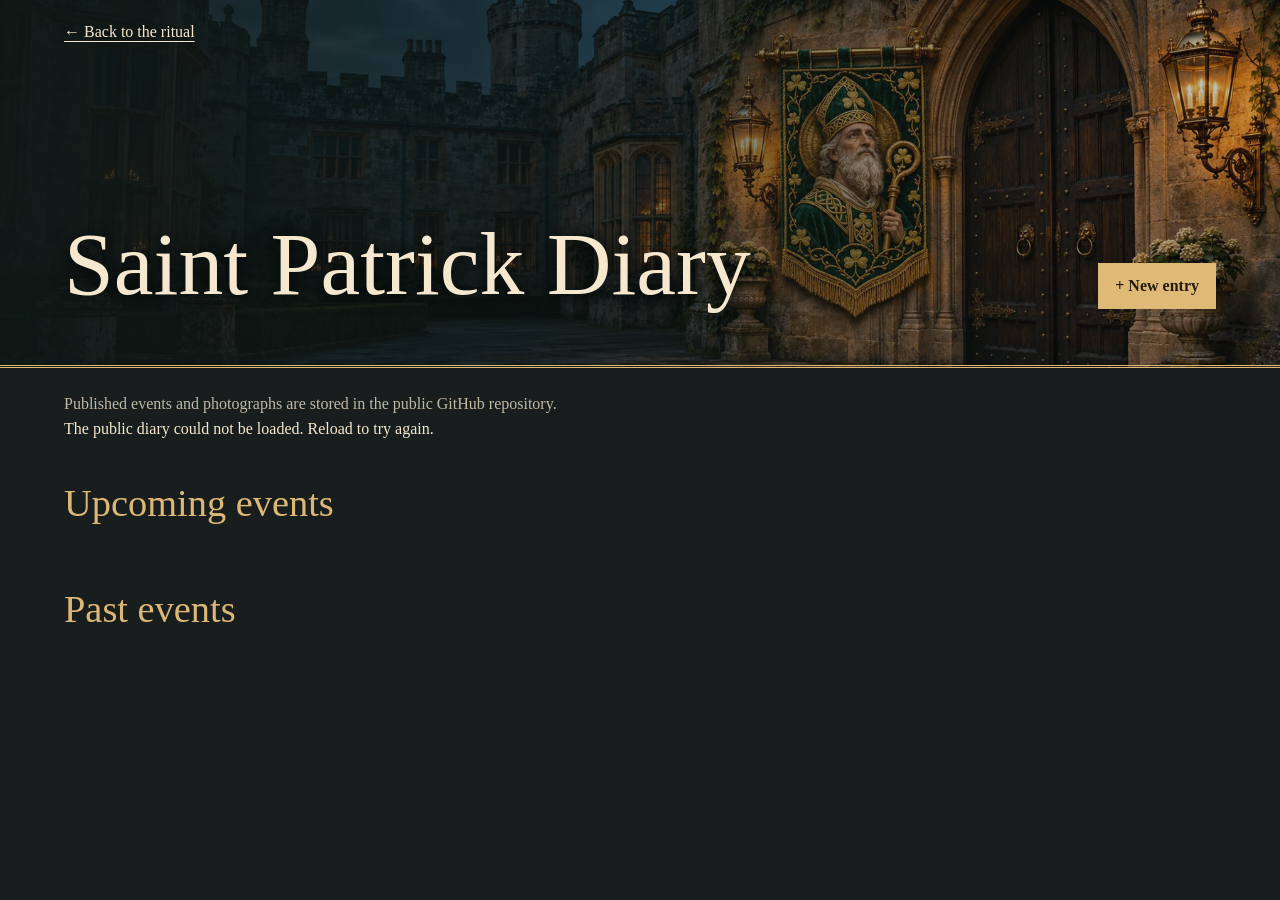
==== diary.html @ 678efe0e "Show upcoming Diary meetings on the lodge wall" ====
<!doctype html>
<html lang="en-GB">
<head>
  <meta charset="utf-8">
  <meta name="viewport" content="width=device-width, initial-scale=1">
  <title>Saint Patrick Diary</title>
  <link rel="stylesheet" href="./diary.css">
  <script type="module" src="./diary.js"></script>
</head>
<body>
  <header class="castle">
    <div class="wrap">
      <a href="./">← Back to the ritual</a>
      <div class="hero">
        <h1>Saint Patrick Diary</h1>
        <button class="gold" id="new-entry" disabled>+ New entry</button>
      </div>
    </div>
  </header>
  <main class="wrap">
    <p class="storage-note">Published events and photographs are stored in the public GitHub repository.</p>
    <p id="legacy-tools" hidden><button type="button" id="export-legacy">Download previous browser entries</button></p>
    <div id="publish-entry" class="publish-entry" hidden>
      <p><a id="download-entry" download>Download the entry file</a>, then upload it to GitHub and commit it to <code>main</code>. Use an account with write access. The entry and photographs will be public.</p>
      <div id="prepared-calendar"></div>
      <a id="github-upload" href="https://github.com/webappngdsib/Saint-Patrick-RITUAL-/upload/main/diary-entries" target="_blank" rel="noopener">Open GitHub upload</a>
    </div>
    <p id="diary-status" role="status"></p>
    <section aria-labelledby="upcoming-title">
      <h2 id="upcoming-title">Upcoming events</h2>
      <ol class="entries" id="upcoming"></ol>
      <p class="empty" id="upcoming-empty" hidden>No upcoming events.</p>
    </section>
    <section aria-labelledby="past-title">
      <h2 id="past-title">Past events</h2>
      <ol class="entries" id="past"></ol>
      <p class="empty" id="past-empty" hidden>No past events.</p>
    </section>
  </main>
  <dialog id="entry-dialog" aria-labelledby="entry-title">
    <form id="entry-form">
      <h2 id="entry-title">New diary entry</h2>
      <label>Date <input name="date" type="date" required></label>
      <label>Location <input name="location" type="text" maxlength="160" required></label>
      <label>Lodge chamber <input name="chamber" type="text" maxlength="160" required></label>
      <label>Photographs <small>Optional · up to 3 · 10 MB each</small>
        <input name="photos" type="file" accept="image/jpeg,image/png,image/webp,image/avif,image/gif" multiple>
      </label>
      <p id="form-error" role="alert"></p>
      <div class="form-actions">
        <button type="button" id="cancel">Cancel</button>
        <button class="gold" type="submit" id="save">Prepare for GitHub</button>
      </div>
    </form>
  </dialog>
</body>
</html>
---- diary.css ----
:root {
  color-scheme: dark;
  --stone: #181e1d;
  --light: #f5e8ce;
  --muted: #c1b8a6;
  --gold: #ddb775;
  --line: #5c503d;
  color: var(--light);
  background: var(--stone);
  font: 1rem/1.55 Georgia, serif;
}

* { box-sizing: border-box; }
body { margin: 0; }
.wrap { width: min(72rem, 100% - 2rem); margin-inline: auto; }
.castle {
  min-height: 23rem;
  padding-block: 1.25rem 3.5rem;
  display: grid;
  align-items: stretch;
  border-bottom: 3px double var(--gold);
  background: linear-gradient(90deg, #101917e8, #161b1c40), url("./diary-saint-patrick.webp") 67% center / cover, #303936;
}
.castle .wrap { display: grid; align-content: space-between; gap: 5rem; }
.castle a { color: var(--light); width: fit-content; text-underline-offset: .23em; }
.hero { display: flex; flex-wrap: wrap; justify-content: space-between; align-items: end; gap: 1.15rem; }
h1, h2, h3, p { margin: 0; }
h1 { font-size: clamp(2.9rem, 7vw, 6.6rem); font-weight: 400; line-height: .99; text-shadow: 0 2px 18px #000; }
h2 { font-size: clamp(1.65rem, 4vw, 2.4rem); font-weight: 400; color: var(--gold); }
h3 { font-size: 1.55rem; font-weight: 500; overflow-wrap: anywhere; }
main { padding-block: 1.5rem 4rem; }
main section { margin-top: 2rem; }
.storage-note, .empty, small, .location { color: var(--muted); }
.entries { list-style: none; padding: 0; margin: .9rem 0 0; display: grid; gap: .85rem; }
.entry {
  display: grid;
  grid-template-columns: minmax(7rem, .26fr) minmax(0, 1fr);
  gap: 1rem;
  background: #282c28;
  border: 1px solid var(--line);
  border-inline-start: 3px solid var(--gold);
  padding: clamp(.8rem, 3vw, 1.4rem);
}
.entry time { color: var(--gold); font-weight: bold; }
.location { overflow-wrap: anywhere; }
.photos { display: flex; flex-wrap: wrap; gap: .55rem; margin-top: .9rem; }
.photos img { display: block; width: 6.2rem; height: 4.65rem; object-fit: cover; border: 1px solid var(--line); }
button, input { font: inherit; }
button {
  border: 1px solid var(--line);
  background: #313b34;
  color: var(--light);
  padding: .6rem 1rem;
  min-height: 2.75rem;
  cursor: pointer;
}
button:disabled { opacity: .55; cursor: default; }
.gold { border-color: var(--gold); background: #dfba77; color: #241a0d; font-weight: bold; }
:focus-visible { outline: 2px solid #f5cf8b; outline-offset: 4px; }
dialog { width: min(32rem, 100% - 2rem); padding: 1.3rem; background: #222c26; color: var(--light); border: 1px solid var(--gold); }
dialog::backdrop { background: #0b100dd9; }
form { display: grid; gap: .8rem; }
form label { display: grid; gap: .2rem; min-width: 0; }
form input { width: 100%; min-width: 0; padding: .55rem; background: #171f1a; border: 1px solid var(--line); color: inherit; }
.form-actions { display: flex; flex-wrap: wrap; justify-content: end; gap: .6rem; }
#form-error { color: #ffd0b3; }
#form-error:empty, #diary-status:empty { display: none; }
@media (max-width: 36rem) {
  .castle { min-height: 19rem; }
  .entry { grid-template-columns: 1fr; gap: .2rem; }
}

.publish-entry {
  margin-block: 1rem;
  padding: 1rem;
  border-inline-start: 3px solid var(--gold);
  background: #282c28;
}
.publish-entry a { color: var(--gold); text-underline-offset: .2em; }
#legacy-tools { margin-block: .75rem; }

.calendar-link {
  display: inline-block;
  margin-block: .55rem;
  color: var(--gold);
  text-underline-offset: .2em;
}
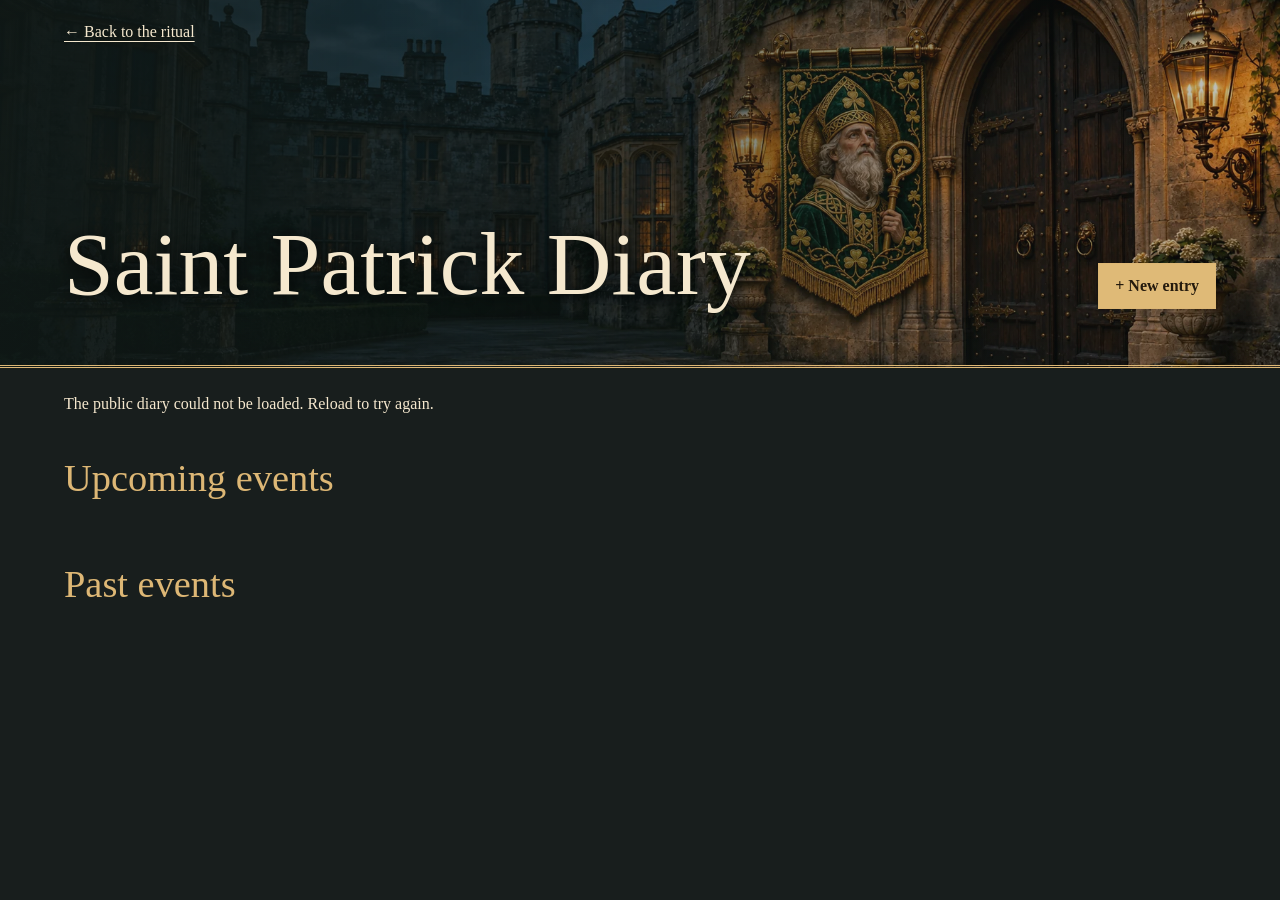
==== commit d05932d2: "Publish Diary entries directly from the form" ====
--- a/diary.html
+++ b/diary.html
@@ -18,13 +18,7 @@
     </div>
   </header>
   <main class="wrap">
-    <p class="storage-note">Published events and photographs are stored in the public GitHub repository.</p>
-    <p id="legacy-tools" hidden><button type="button" id="export-legacy">Download previous browser entries</button></p>
-    <div id="publish-entry" class="publish-entry" hidden>
-      <p><a id="download-entry" download>Download the entry file</a>, then upload it to GitHub and commit it to <code>main</code>. Use an account with write access. The entry and photographs will be public.</p>
-      <div id="prepared-calendar"></div>
-      <a id="github-upload" href="https://github.com/webappngdsib/Saint-Patrick-RITUAL-/upload/main/diary-entries" target="_blank" rel="noopener">Open GitHub upload</a>
-    </div>
+    <p id="legacy-tools" hidden><button type="button" id="publish-legacy">Publish previous browser entries</button></p>
     <p id="diary-status" role="status"></p>
     <section aria-labelledby="upcoming-title">
       <h2 id="upcoming-title">Upcoming events</h2>
@@ -40,16 +34,21 @@
   <dialog id="entry-dialog" aria-labelledby="entry-title">
     <form id="entry-form">
       <h2 id="entry-title">New diary entry</h2>
+      <p>Published entries and photographs are public.</p>
       <label>Date <input name="date" type="date" required></label>
       <label>Location <input name="location" type="text" maxlength="160" required></label>
       <label>Lodge chamber <input name="chamber" type="text" maxlength="160" required></label>
       <label>Photographs <small>Optional · up to 3 · 10 MB each</small>
         <input name="photos" type="file" accept="image/jpeg,image/png,image/webp,image/avif,image/gif" multiple>
       </label>
+      <label id="publisher-key-label">Publishing key
+        <input id="publisher-key" type="password" autocomplete="off" spellcheck="false" required>
+        <small>Use a <a href="https://github.com/settings/personal-access-tokens/new" target="_blank" rel="noopener">GitHub key</a> for this repository with Contents read and write access. The key stays in this tab until you reload or leave.</small>
+      </label>
       <p id="form-error" role="alert"></p>
       <div class="form-actions">
         <button type="button" id="cancel">Cancel</button>
-        <button class="gold" type="submit" id="save">Prepare for GitHub</button>
+        <button class="gold" type="submit" id="save">Publish entry</button>
       </div>
     </form>
   </dialog>
--- a/diary.css
+++ b/diary.css
@@ -30,7 +30,7 @@
 h3 { font-size: 1.55rem; font-weight: 500; overflow-wrap: anywhere; }
 main { padding-block: 1.5rem 4rem; }
 main section { margin-top: 2rem; }
-.storage-note, .empty, small, .location { color: var(--muted); }
+.empty, small, .location { color: var(--muted); }
 .entries { list-style: none; padding: 0; margin: .9rem 0 0; display: grid; gap: .85rem; }
 .entry {
   display: grid;
@@ -60,7 +60,7 @@
 dialog { width: min(32rem, 100% - 2rem); padding: 1.3rem; background: #222c26; color: var(--light); border: 1px solid var(--gold); }
 dialog::backdrop { background: #0b100dd9; }
 form { display: grid; gap: .8rem; }
-form label { display: grid; gap: .2rem; min-width: 0; }
+form label:not([hidden]) { display: grid; gap: .2rem; min-width: 0; }
 form input { width: 100%; min-width: 0; padding: .55rem; background: #171f1a; border: 1px solid var(--line); color: inherit; }
 .form-actions { display: flex; flex-wrap: wrap; justify-content: end; gap: .6rem; }
 #form-error { color: #ffd0b3; }
@@ -70,13 +70,7 @@
   .entry { grid-template-columns: 1fr; gap: .2rem; }
 }
 
-.publish-entry {
-  margin-block: 1rem;
-  padding: 1rem;
-  border-inline-start: 3px solid var(--gold);
-  background: #282c28;
-}
-.publish-entry a { color: var(--gold); text-underline-offset: .2em; }
+#publisher-key-label a { color: var(--gold); text-underline-offset: .2em; }
 #legacy-tools { margin-block: .75rem; }
 
 .calendar-link {
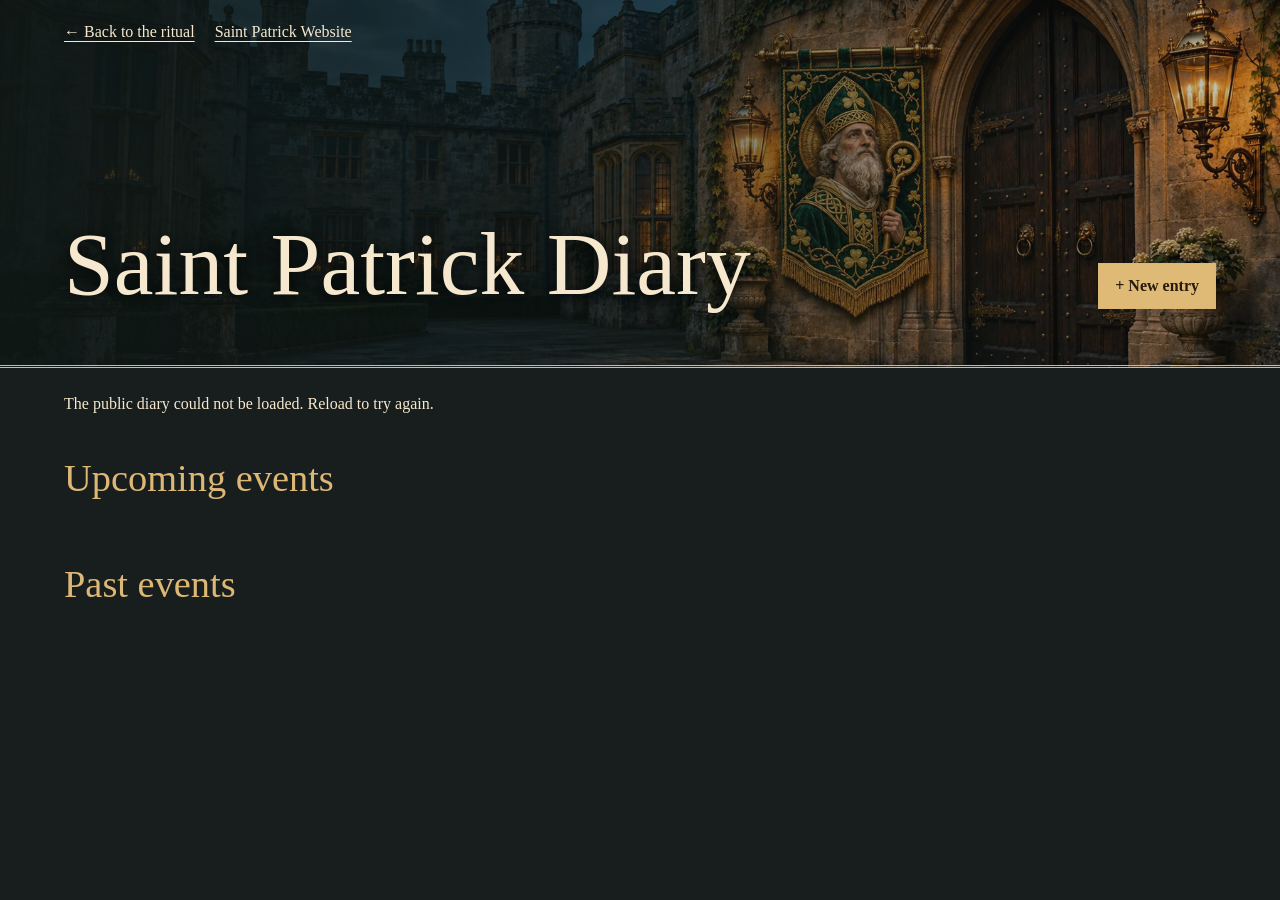
==== commit f941535a: "Link the main Saint Patrick website in navigation" ====
--- a/diary.html
+++ b/diary.html
@@ -10,7 +10,10 @@
 <body>
   <header class="castle">
     <div class="wrap">
-      <a href="./">← Back to the ritual</a>
+      <nav class="diary-navigation" aria-label="Main navigation">
+        <a href="./">← Back to the ritual</a>
+        <a href="https://webappngdsib.github.io/St-Patrick/">Saint Patrick Website</a>
+      </nav>
       <div class="hero">
         <h1>Saint Patrick Diary</h1>
         <button class="gold" id="new-entry" disabled>+ New entry</button>
--- a/diary.css
+++ b/diary.css
@@ -22,6 +22,7 @@
   background: linear-gradient(90deg, #101917e8, #161b1c40), url("./diary-saint-patrick.webp") 67% center / cover, #303936;
 }
 .castle .wrap { display: grid; align-content: space-between; gap: 5rem; }
+.diary-navigation { display: flex; flex-wrap: wrap; gap: .5rem 1.25rem; }
 .castle a { color: var(--light); width: fit-content; text-underline-offset: .23em; }
 .hero { display: flex; flex-wrap: wrap; justify-content: space-between; align-items: end; gap: 1.15rem; }
 h1, h2, h3, p { margin: 0; }
